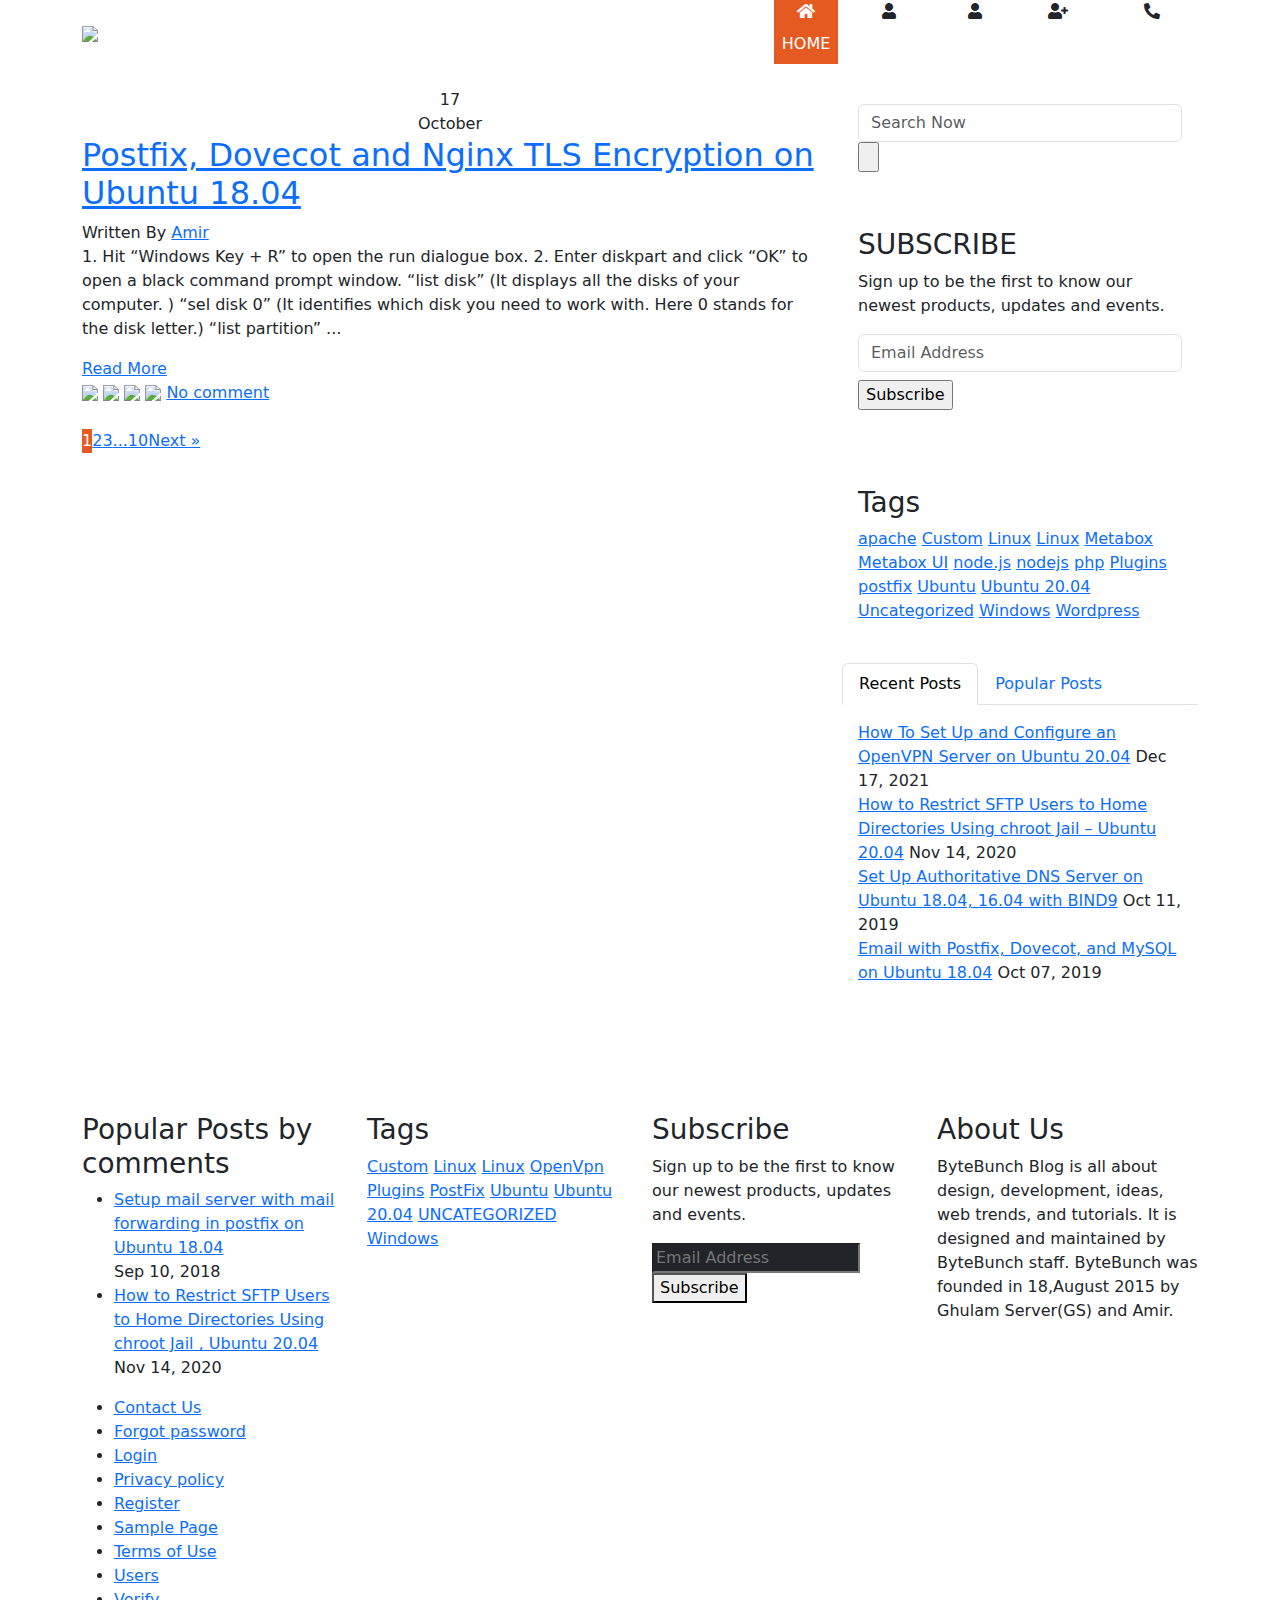
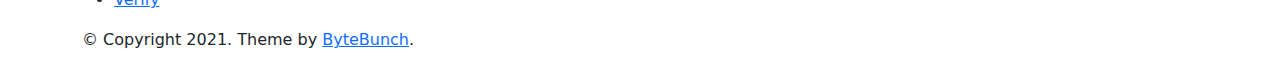
==== index.html @ 80b713b0 "Creating template all main pages..." ====
<!DOCTYPE html>
<html lang="en">
<head>
    <meta charset="UTF-8">
    <meta http-equiv="X-UA-Compatible" content="IE=edge">
    <meta name="viewport" content="width=device-width, initial-scale=1.0">
    <title>Byte Bunch - Just another WordPress site</title>
    <link rel="icon" href="images/favicon.png">
    <!-- Bootstrap Css -->
    <link href="https://cdn.jsdelivr.net/npm/bootstrap@5.1.3/dist/css/bootstrap.min.css" rel="stylesheet">
    <!-- Font Awesome -->
    <link rel="stylesheet" href="https://use.fontawesome.com/releases/v5.15.4/css/all.css">
    <!-- Custom Css -->
    <link rel="stylesheet" href="css/style.css">
</head>
<body>

    <!-------------------- Header Start -------------------->
    <header>
        <nav class="navbar navbar-expand-lg navbar-dark p-0">
          <div class="container">
            <a class="navbar-brand" href="index.html"><img src="images/logo.png"></a>
            <button
              class="navbar-toggler" type="button" data-bs-toggle="collapse"  data-bs-target="#navbarSupportedContent" aria-controls="navbarSupportedContent" aria-expanded="false" aria-label="Toggle navigation">
              <span class="navbar-toggler-icon"></span>
            </button>
            <div class="collapse navbar-collapse justify-content-end" id="navbarSupportedContent">
              <ul class="navbar-nav text-center">
                <li class="nav-item" style="background-color:#e55a21;">
                  <i class="fas fa-home text-white"></i>
                  <a class="nav-link active" aria-current="page" href="index.html">HOME</a>
                </li>
                <li class="nav-item">
                  <i class="fas fa-user"></i>
                  <a class="nav-link" aria-current="page" href="our-team.html">OUR TEAM</a>
                </li>
                <li class="nav-item">
                  <i class="fas fa-user"></i>
                  <a class="nav-link" aria-current="page" href="login.html">LOG IN</a>
                </li>
                <li class="nav-item">
                  <i class="fas fa-user-plus"></i>
                  <a class="nav-link" aria-current="page" href="register.html">REGISTER</a>
                </li>
                <li class="nav-item">
                  <i class="fas fa-phone-alt"></i>
                  <a class="nav-link" aria-current="page" href="contact.html">CONTACT</a>
                </li>
              </ul>
            </div><!--collapse navbar-collapse-->
          </div><!--container-->
        </nav>
    </header>
    <!-------------------- Header End -------------------->

    <!-------------------- Section Start -------------------->
    <section>
        <main>
            <div class="container">
                <div class="row my-4">
                    <div class="col-md-12">
                        <div class="row">
                            <div class="col-md-8">
                                <div class="content">
                                    <article class="bg-white mb-4">
                                        <div class="post-header">
                                            <div class="time text-center">
                                                <span class="date d-block">17</span>
                                                <span class="months">October</span>
                                            </div><!--time-->
                                            <div class="title">
                                                <h2>
                                                    <a href="">Postfix, Dovecot and Nginx TLS Encryption on Ubuntu 18.04</a>
                                                </h2>
                                                <span class="mb-3">Written By <a href="" class="link">Amir</a></span>
                                            </div><!--title-->
                                        </div><!--post-header-->
                                        <div class="post-content">
                                            <p>
                                                1. Hit “Windows Key + R” to open the run dialogue box. 2. Enter diskpart and click “OK” to open a black command prompt window. “list disk” (It displays all the disks of your computer. ) “sel disk 0” (It identifies which disk you need to work with. Here 0 stands for the disk letter.) “list partition” ...
                                            </p>
                                            <a href="" class="orange-btn">Read More</a>
                                        </div><!--post-content-->
                                        <div class="post-footer">
                                            <span class="facebook_share">
                                                <a href=""><img src="images/facebook_like.png"/></a>
                                            </span>
                                            <span class="twitter_share">
                                                <a href=""><img src="images/tweet.png"/></a>
                                            </span>
                                            <span class="linkedin_share hidden-xs">
                                                <a href=""><img src="images/linked_share.png"/></a>
                                            </span>
                                            <span class="google_share hidden-xs">
                                                <a href=""><img src="images/google-plus-icon.png"/></a>
                                            </span>
                                            <span class="post_comments">
                                                <a href="" class="link">No comment</a>
                                            </span>
                                        </div><!--post-footer-->
                                    </article>
                                    <div class="pagination mb-3">
                                        <span class="text-white" style="background-color:#e55a21;">1</span>
                                        <a href="">2</a>
                                        <a href="">3</a>
                                        <a href="">...</a>
                                        <a href="">10</a>
                                        <a href="">Next »</a>
                                    </div><!--pagination-->
                                </div><!--content-->
                            </div><!--col-md-8-->
                            <div class="col-md-4">
                                <aside class="sidebar">
                                    <div class="widget bg-white mb-4 p-3 widget_search">
                                        <form action="" method="post" style="margin-bottom:0;">
                                            <fieldset>
                                                <input type="text" name="search" class="form-control search" value="" placeholder="Search Now">
                                                <input class="search_button" type="submit" value="&nbsp;">
                                            </fieldset>
                                        </form>
                                    </div><!--widget-->
                                    <div class="widget bg-white mb-4 p-3 newsletter ">
                                        <h3 class="widget_title">SUBSCRIBE</h3>
                                        <form action="#" method="post" class="subscribe_form">
                                            <p>Sign up to be the first to know our newest products, updates and events.</p>
                                            <input type="email" value="" class="form-control mb-2" placeholder="Email Address" name="email" required>
                                            <input type="submit" class="subscribe" value="Subscribe">
                                            <div style="margin-top:20px;">
                                                <span class="ajax_loader d-none">
                                                    Processing... <img src="https://test.bytebunch.com/wp-content/themes/bbblog/images/loadingAnimation.gif" alt="" style="width: 100%;margin-top:5px;">
                                                </span>
                                                <span class="ajax_message"></span>
                                                </div>
                                        </form>
                                    </div><!--widget-->
                                    <div class="widget bg-white mb-4 p-3 tags">
                                        <h3 class="widget_title">Tags</h3>
                                        <div class="tagcloud">
                                            <a href="">apache</a>
                                            <a href="">Custom</a>
                                            <a href="">Linux</a>
                                            <a href="">Linux</a>
                                            <a href="">Metabox</a>
                                            <a href="">Metabox UI</a>
                                            <a href="">node.js</a>
                                            <a href="">nodejs</a>
                                            <a href="">php</a>
                                            <a href="">Plugins</a>
                                            <a href="">postfix</a>
                                            <a href="">Ubuntu</a>
                                            <a href="">Ubuntu 20.04</a>
                                            <a href="">Uncategorized</a>
                                            <a href="">Windows</a>
                                            <a href="">Wordpress</a>
                                        </div><!--tagcloud-->
                                    </div><!--widget-->
                                    <div class="widget mb-4 tabs">
                                        <ul class="nav nav-tabs" id="myTab" role="tablist">
                                            <li class="nav-item" role="presentation">
                                                <button class="nav-link active" id="home-tab" data-bs-toggle="tab" data-bs-target="#home" type="button" role="tab" aria-controls="home" aria-selected="true">Recent Posts</button>
                                            </li>
                                            <li class="nav-item" role="presentation">
                                                <button class="nav-link" id="profile-tab" data-bs-toggle="tab" data-bs-target="#profile" type="button" role="tab" aria-controls="profile" aria-selected="false">Popular Posts</button>
                                            </li>
                                        </ul>
                                        <div class="tab-content" id="myTabContent">
                                            <div class="tab-pane fade show active p-3" id="home" role="tabpanel" aria-labelledby="home-tab">
                                                <ul class="list-unstyled">
                                                    <li>
                                                        <div class="info">
                                                            <span class="widgettitle">
                                                                <a href="">How To Set Up and Configure an OpenVPN Server on Ubuntu 20.04</a>
                                                            </span>
                                                            <span class="post_meta">Dec 17, 2021</span>
                                                        </div><!--info-->
                                                    </li>
                                                    <li>
                                                        <div class="info">
                                                            <span class="widgettitle">
                                                                <a href="">How to Restrict SFTP Users to Home Directories Using chroot Jail – Ubuntu 20.04</a>
                                                            </span>
                                                            <span class="post_meta">Nov 14, 2020</span>
                                                        </div><!--info-->
                                                    </li>
                                                    <li>
                                                        <div class="info">
                                                            <span class="widgettitle">
                                                                <a href="">Set Up Authoritative DNS Server on Ubuntu 18.04, 16.04 with BIND9</a>
                                                            </span>
                                                            <span class="post_meta">Oct 11, 2019</span>
                                                        </div><!--info-->
                                                    </li>
                                                    <li>
                                                        <div class="info">
                                                            <span class="widgettitle">
                                                                <a href="">Email with Postfix, Dovecot, and MySQL on Ubuntu 18.04</a>
                                                            </span>
                                                            <span class="post_meta">Oct 07, 2019</span>
                                                        </div><!--info-->
                                                    </li>	      
                                                </ul>
                                            </div>
                                            <div class="tab-pane fade p-3" id="profile" role="tabpanel" aria-labelledby="profile-tab">
                                                <ul class="list-unstyled">
                                                    <li>
                                                        <div class="info">
                                                            <span class="widgettitle">
                                                                <a href="">How To Set Up and Configure an OpenVPN Server on Ubuntu 20.04</a>
                                                            </span>
                                                            <span class="post_meta">Dec 17, 2021</span>
                                                        </div><!--info-->
                                                    </li>
                                                    <li>
                                                        <div class="info">
                                                            <span class="widgettitle">
                                                                <a href="">How to Restrict SFTP Users to Home Directories Using chroot Jail – Ubuntu 20.04</a>
                                                            </span>
                                                            <span class="post_meta">Nov 14, 2020</span>
                                                        </div><!--info-->
                                                    </li>
                                                    <li>
                                                        <div class="info">
                                                            <span class="widgettitle">
                                                                <a href="">Set Up Authoritative DNS Server on Ubuntu 18.04, 16.04 with BIND9</a>
                                                            </span>
                                                            <span class="post_meta">Oct 11, 2019</span>
                                                        </div><!--info-->
                                                    </li>
                                                    <li>
                                                        <div class="info">
                                                            <span class="widgettitle">
                                                                <a href="">Email with Postfix, Dovecot, and MySQL on Ubuntu 18.04</a>
                                                            </span>
                                                            <span class="post_meta">Oct 07, 2019</span>
                                                        </div><!--info-->
                                                    </li>	      
                                                </ul>
                                            </div>
                                        </div><!--tab-content-->
                                    </div><!--widget-->
                                </aside>
                            </div><!--col-md-4-->
                        </div><!--row-->
                    </div><!--col-md-12-->
                </div><!--row-->
            </div><!--container-->
       </main>
    </section>
    <!-------------------- Section End -------------------->

    <!-------------------- Footer Start -------------------->
    <footer>
        <div class="container">
            <div class="row pt-5">
                <div class="col-md-3">
                    <h3>Popular Posts by comments</h3>
                     <div class="post">
                        <ul>
                            <li>
                                <span><a href="">Setup mail server with mail forwarding in postfix on Ubuntu 18.04</a></span> <br>
                                <span>Sep 10, 2018</span>
                            </li>
                            <li>
                                <span><a href="">How to Restrict SFTP Users to Home Directories Using chroot Jail , Ubuntu 20.04</a></span> <br>
                                <span>Nov 14, 2020</span>
                            </li>
                        </ul>
                    </div>
                </div><!--col-md-3-->
                <div class="col-md-3">
                    <h3>Tags</h3>
                    <div class="tags">
                        <a href="">Custom</a>
                        <a href="">Linux</a>
                        <a href="">Linux</a>
                        <a href="">OpenVpn</a>
                        <a href="">Plugins</a>
                        <a href="">PostFix</a>
                        <a href="">Ubuntu</a>
                        <a href="">Ubuntu 20.04</a>
                        <a href="">UNCATEGORIZED</a>
                        <a href="">Windows</a>
                    </div>
                </div><!--col-md-3-->
                <div class="col-md-3">
                    <h3>Subscribe</h3>
                    <p>Sign up to be the first to know our newest products, updates and events.</p>
                    <input type="text" placeholder="Email Address" class="bg-dark">
                    <button type="button" class="subscribe">Subscribe</button>
                </div><!--col-md-3-->
                <div class="col-md-3">
                    <h3>About Us</h3>
                    <p>
                        ByteBunch Blog is all about design, development, ideas, web trends, and tutorials. It is designed and maintained by ByteBunch staff. ByteBunch was founded in 18,August 2015 by Ghulam Server(GS) and Amir.
                    </p>
                </div><!--col-md-3-->
            </div><!--row-->
        </div><!--container-->
        
        <div class="copyright_text">
            <div class="container">
                <div class="footer_menu">
                    <ul>
                        <li><a href="contact.html">Contact Us</a></li>
                        <li><a href="forgot-password.html">Forgot password</a></li>
                        <li><a href="login.html">Login</a></li>
                        <li><a href="">Privacy policy</a></li>
                        <li><a href="register.html">Register</a></li>
                        <li><a href="">Sample Page</a></li>
                        <li><a href="">Terms of Use</a></li>
                        <li><a href="">Users</a></li>
                        <li><a href="">Verify</a></li>
                    </ul>
                </div><!--footer_menu-->
                <p style="font-size: 1rem; margin-top: 10px;">	
                    © Copyright 2021. Theme by 
                    <a href="https://bytebunch.com" target="_blank">ByteBunch</a>.
                </p>
            </div><!--container-->
        </div><!--copyright_text-->
    </footer>
    <!-------------------- Footer End -------------------->

    <script src="https://cdn.jsdelivr.net/npm/bootstrap@5.1.3/dist/js/bootstrap.bundle.min.js"></script>
    <script src="https://cdn.jsdelivr.net/npm/@popperjs/core@2.10.2/dist/umd/popper.min.js"></script>
    <script src="https://cdn.jsdelivr.net/npm/bootstrap@5.1.3/dist/js/bootstrap.min.js"></script>

</body>
</html>
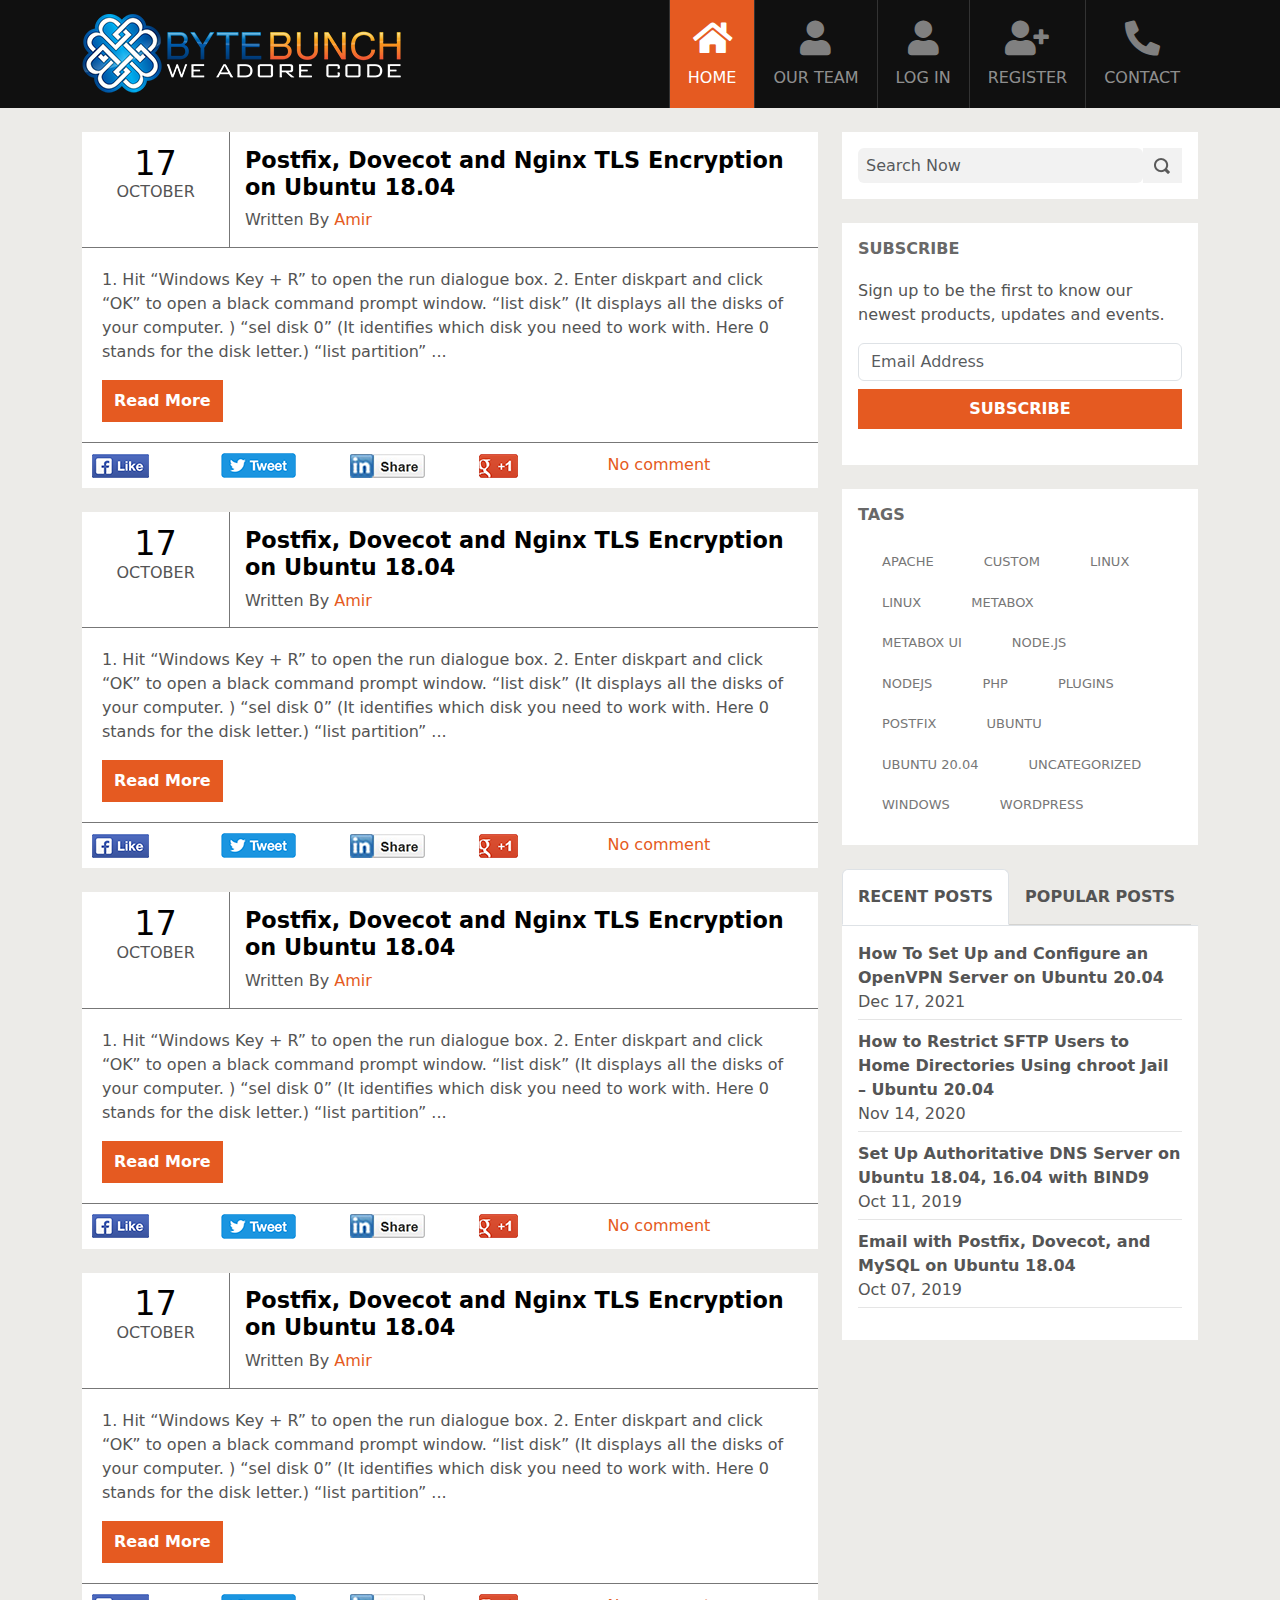
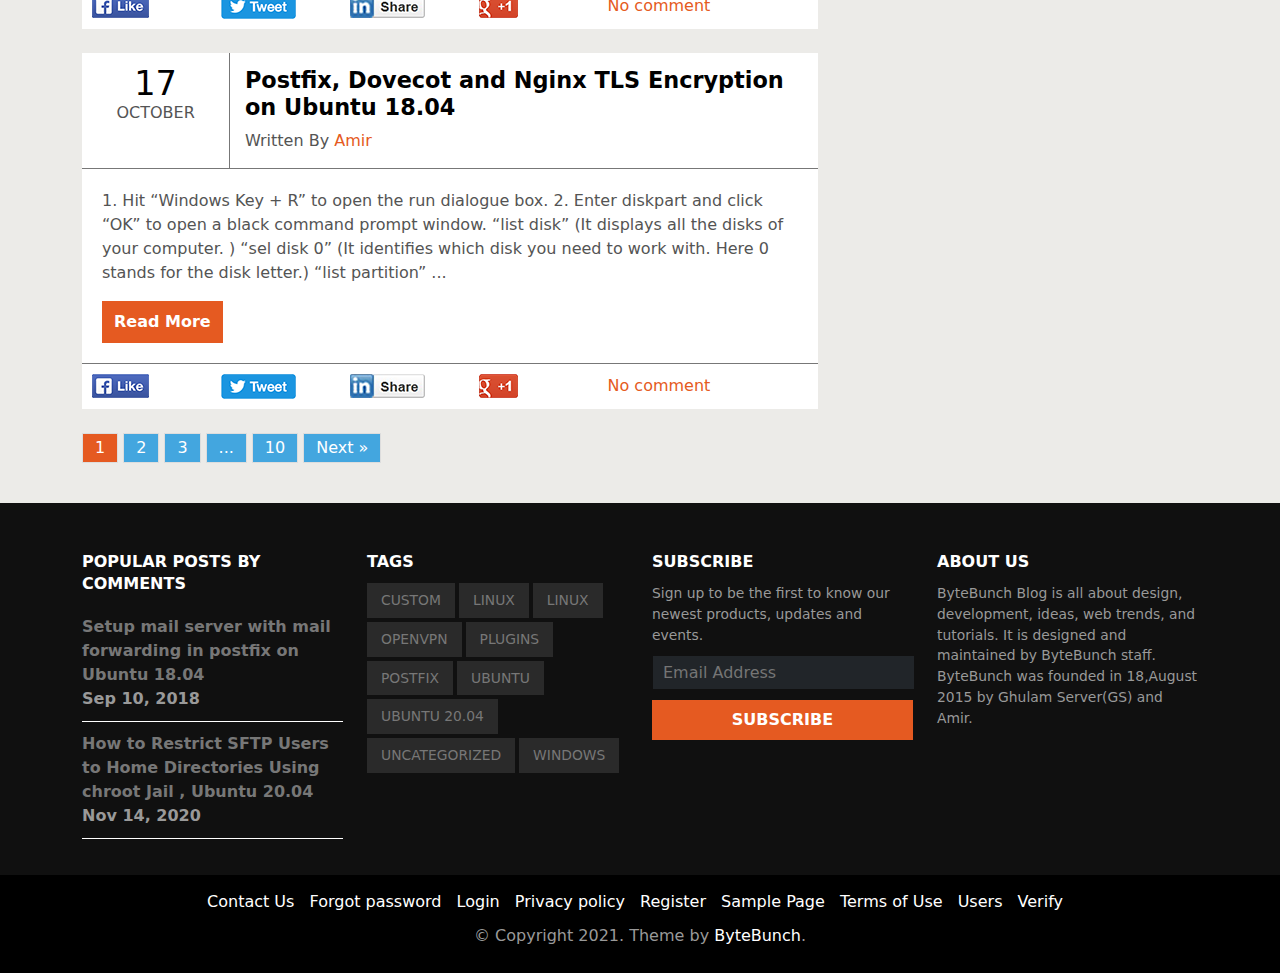
==== commit 3f64c634: "Update index.html" ====
--- a/index.html
+++ b/index.html
@@ -62,6 +62,154 @@
                         <div class="row">
                             <div class="col-md-8">
                                 <div class="content">
+                                    <article class="bg-white mb-4">
+                                        <div class="post-header">
+                                            <div class="time text-center">
+                                                <span class="date d-block">17</span>
+                                                <span class="months">October</span>
+                                            </div><!--time-->
+                                            <div class="title">
+                                                <h2>
+                                                    <a href="">Postfix, Dovecot and Nginx TLS Encryption on Ubuntu 18.04</a>
+                                                </h2>
+                                                <span class="mb-3">Written By <a href="" class="link">Amir</a></span>
+                                            </div><!--title-->
+                                        </div><!--post-header-->
+                                        <div class="post-content">
+                                            <p>
+                                                1. Hit “Windows Key + R” to open the run dialogue box. 2. Enter diskpart and click “OK” to open a black command prompt window. “list disk” (It displays all the disks of your computer. ) “sel disk 0” (It identifies which disk you need to work with. Here 0 stands for the disk letter.) “list partition” ...
+                                            </p>
+                                            <a href="" class="orange-btn">Read More</a>
+                                        </div><!--post-content-->
+                                        <div class="post-footer">
+                                            <span class="facebook_share">
+                                                <a href=""><img src="images/facebook_like.png"/></a>
+                                            </span>
+                                            <span class="twitter_share">
+                                                <a href=""><img src="images/tweet.png"/></a>
+                                            </span>
+                                            <span class="linkedin_share hidden-xs">
+                                                <a href=""><img src="images/linked_share.png"/></a>
+                                            </span>
+                                            <span class="google_share hidden-xs">
+                                                <a href=""><img src="images/google-plus-icon.png"/></a>
+                                            </span>
+                                            <span class="post_comments">
+                                                <a href="" class="link">No comment</a>
+                                            </span>
+                                        </div><!--post-footer-->
+                                    </article>
+                                    <article class="bg-white mb-4">
+                                        <div class="post-header">
+                                            <div class="time text-center">
+                                                <span class="date d-block">17</span>
+                                                <span class="months">October</span>
+                                            </div><!--time-->
+                                            <div class="title">
+                                                <h2>
+                                                    <a href="">Postfix, Dovecot and Nginx TLS Encryption on Ubuntu 18.04</a>
+                                                </h2>
+                                                <span class="mb-3">Written By <a href="" class="link">Amir</a></span>
+                                            </div><!--title-->
+                                        </div><!--post-header-->
+                                        <div class="post-content">
+                                            <p>
+                                                1. Hit “Windows Key + R” to open the run dialogue box. 2. Enter diskpart and click “OK” to open a black command prompt window. “list disk” (It displays all the disks of your computer. ) “sel disk 0” (It identifies which disk you need to work with. Here 0 stands for the disk letter.) “list partition” ...
+                                            </p>
+                                            <a href="" class="orange-btn">Read More</a>
+                                        </div><!--post-content-->
+                                        <div class="post-footer">
+                                            <span class="facebook_share">
+                                                <a href=""><img src="images/facebook_like.png"/></a>
+                                            </span>
+                                            <span class="twitter_share">
+                                                <a href=""><img src="images/tweet.png"/></a>
+                                            </span>
+                                            <span class="linkedin_share hidden-xs">
+                                                <a href=""><img src="images/linked_share.png"/></a>
+                                            </span>
+                                            <span class="google_share hidden-xs">
+                                                <a href=""><img src="images/google-plus-icon.png"/></a>
+                                            </span>
+                                            <span class="post_comments">
+                                                <a href="" class="link">No comment</a>
+                                            </span>
+                                        </div><!--post-footer-->
+                                    </article>
+                                    <article class="bg-white mb-4">
+                                        <div class="post-header">
+                                            <div class="time text-center">
+                                                <span class="date d-block">17</span>
+                                                <span class="months">October</span>
+                                            </div><!--time-->
+                                            <div class="title">
+                                                <h2>
+                                                    <a href="">Postfix, Dovecot and Nginx TLS Encryption on Ubuntu 18.04</a>
+                                                </h2>
+                                                <span class="mb-3">Written By <a href="" class="link">Amir</a></span>
+                                            </div><!--title-->
+                                        </div><!--post-header-->
+                                        <div class="post-content">
+                                            <p>
+                                                1. Hit “Windows Key + R” to open the run dialogue box. 2. Enter diskpart and click “OK” to open a black command prompt window. “list disk” (It displays all the disks of your computer. ) “sel disk 0” (It identifies which disk you need to work with. Here 0 stands for the disk letter.) “list partition” ...
+                                            </p>
+                                            <a href="" class="orange-btn">Read More</a>
+                                        </div><!--post-content-->
+                                        <div class="post-footer">
+                                            <span class="facebook_share">
+                                                <a href=""><img src="images/facebook_like.png"/></a>
+                                            </span>
+                                            <span class="twitter_share">
+                                                <a href=""><img src="images/tweet.png"/></a>
+                                            </span>
+                                            <span class="linkedin_share hidden-xs">
+                                                <a href=""><img src="images/linked_share.png"/></a>
+                                            </span>
+                                            <span class="google_share hidden-xs">
+                                                <a href=""><img src="images/google-plus-icon.png"/></a>
+                                            </span>
+                                            <span class="post_comments">
+                                                <a href="" class="link">No comment</a>
+                                            </span>
+                                        </div><!--post-footer-->
+                                    </article>
+                                    <article class="bg-white mb-4">
+                                        <div class="post-header">
+                                            <div class="time text-center">
+                                                <span class="date d-block">17</span>
+                                                <span class="months">October</span>
+                                            </div><!--time-->
+                                            <div class="title">
+                                                <h2>
+                                                    <a href="">Postfix, Dovecot and Nginx TLS Encryption on Ubuntu 18.04</a>
+                                                </h2>
+                                                <span class="mb-3">Written By <a href="" class="link">Amir</a></span>
+                                            </div><!--title-->
+                                        </div><!--post-header-->
+                                        <div class="post-content">
+                                            <p>
+                                                1. Hit “Windows Key + R” to open the run dialogue box. 2. Enter diskpart and click “OK” to open a black command prompt window. “list disk” (It displays all the disks of your computer. ) “sel disk 0” (It identifies which disk you need to work with. Here 0 stands for the disk letter.) “list partition” ...
+                                            </p>
+                                            <a href="" class="orange-btn">Read More</a>
+                                        </div><!--post-content-->
+                                        <div class="post-footer">
+                                            <span class="facebook_share">
+                                                <a href=""><img src="images/facebook_like.png"/></a>
+                                            </span>
+                                            <span class="twitter_share">
+                                                <a href=""><img src="images/tweet.png"/></a>
+                                            </span>
+                                            <span class="linkedin_share hidden-xs">
+                                                <a href=""><img src="images/linked_share.png"/></a>
+                                            </span>
+                                            <span class="google_share hidden-xs">
+                                                <a href=""><img src="images/google-plus-icon.png"/></a>
+                                            </span>
+                                            <span class="post_comments">
+                                                <a href="" class="link">No comment</a>
+                                            </span>
+                                        </div><!--post-footer-->
+                                    </article>
                                     <article class="bg-white mb-4">
                                         <div class="post-header">
                                             <div class="time text-center">
@@ -326,4 +474,4 @@
     <script src="https://cdn.jsdelivr.net/npm/bootstrap@5.1.3/dist/js/bootstrap.min.js"></script>
 
 </body>
-</html>+</html>
--- a/css/style.css
+++ b/css/style.css
@@ -0,0 +1,416 @@
+/******************** Typography css ********************/
+:root{
+    --white: #ffffff;
+    --black: #000000;
+    --blue: #43a6df;
+    --orange: #e55a21;
+    --gray: gray;
+    --light-white: #dddddd;
+    --light-white-1: #f2f2f2;
+    --light-white-2: #ecebe8;
+    --light-black: #1d1d1d;
+    --light-black-1: #101010;
+    --light-black-2: #2a2a2a;
+    --light-gray: #333333;
+    --light-gray-1: #555555;
+    --light-gray-2: #545454;
+    --light-gray-3: #686868;
+    --light-gray-4: #777777;
+    --light-gray-5: #999999;
+}
+
+.subscribe{
+    background-color: var(--orange);
+    width: 100%;
+    color: var(--white);
+    cursor: pointer;
+    font-weight: 700;
+    padding: 8px 32px;
+    text-transform: uppercase;
+    border: none;
+}
+.subscribe:hover{
+    background-color: var(--light-black);
+}
+.link{
+    color: var(--orange);
+    text-decoration: none;
+}
+.link:hover{
+    color: var(--black);
+}
+.orange-btn{
+    background: var(--orange);
+    text-decoration: none;
+    display: inline-block;
+    color: var(--white);
+    font-size: 1rem;
+    font-weight: 700;
+    padding: 9px 12px;
+    border: none;
+    margin-bottom: 20px;
+}
+.orange-btn:hover{
+    background: var(--black);
+    color: var(--white);
+}
+.forum_star{
+    color: var(--orange);
+}
+.main-heading{
+    font-size: 1.4rem;
+    font-weight: bold;
+    font-style: italic;
+}
+.navbar-brand{
+    display: contents;
+}
+
+/******************** Header css ********************/
+body{
+    background-color: var(--light-white-2);
+    color: var(--light-gray-2);
+}
+.navbar .container .collapse ul li{
+    border-left: 1px solid var(--light-gray);
+    padding: 10px;
+}
+.navbar .container .collapse ul li:hover{
+    background-color: var(--orange);
+}
+.navbar .container .collapse ul li i{
+    margin-top: 10px;
+    color: var(--gray);
+    font-size: 35px;
+}
+.navbar .container .collapse ul li:hover i, .navbar .container .collapse ul li:hover a{
+    color: var(--white);
+}
+
+/******************** Section css ********************/
+.post-header{
+    border-bottom: 1px solid var(--light-gray-4);
+    display: flex;
+}
+.post-header .time{
+    width: 20%;
+    height: 100px;
+    padding: 2%;
+}
+.post-header .title{
+    width: 80%;
+    border-left: 1px solid var(--light-gray-4);
+    padding: 2%;
+}
+.post-header .title h2{
+    font-size: 1.4em;
+    font-weight: bold;
+}
+.post-header .title h2 a{
+    color: var(--black);
+    text-decoration: none;
+}
+.post-header .title h2 a:hover{
+    color: var(--orange);
+}
+.post-header .months{
+    text-transform: uppercase;
+}
+.post-header .date{
+    color: var(--black);
+    font-size: 2.1em;
+    line-height: 1em;
+}
+.post-content{
+    padding-top: 20px;
+    padding-right: 20px;
+    padding-left: 20px;
+}
+.post-footer{
+    border-top: 1px solid var(--light-gray-4);
+    padding: 10px;
+    display: flex;
+}
+.post-footer span{
+    width: 18%;
+}
+.pagination span, .pagination a {
+    background-color: var(--blue);
+    border: 1px solid var(--light-white);
+    color: var(--white);
+    float: left;
+    line-height: 20px;
+    margin-right: 5px;
+    padding: 4px 12px;
+    text-decoration: none;
+}
+.pagination a:hover{
+    background: var(--orange);
+    color: var(--white);
+}
+.sidebar .widget_search input[type="text"] {
+    background: var(--light-white-1) none repeat scroll 0 0;
+    color: var(--light-gray-4);
+    float: left;
+    height: 16px;
+    padding: 10px 1% 9px 0;
+    text-indent: 8px;
+    width: 87%;
+    box-sizing: content-box;
+    border: none;
+}
+.sidebar .widget_search input[type="submit"] {
+    background-color: var(--light-white-1);
+    background-image: url(../images/search_icon.png);
+    background-position: center top;
+    background-repeat: no-repeat;
+    height: 35px;
+    border: none;
+    padding: 0;
+    transition: ease-in-out 0s ease 0s;
+    width: 12%;
+}
+.search_button:hover {
+    background-color: var(--orange);
+}
+.sidebar .widget_title {
+    color: var(--light-gray-3);
+    font-size: 1em;
+    font-weight: 700;
+    line-height: 20px;
+    margin-bottom: 1em;
+    text-transform: uppercase;
+    margin: 0 0 20px 0;
+}
+.tagcloud a {
+    color: var(--light-gray-4);
+    text-decoration: none;
+    display: inline-block;
+    font-size: 13px;
+    margin: 0 7px 7px 10px;
+    padding: 7px 14px;
+    text-transform: uppercase;
+}
+.sidebar .tagcloud a:hover {
+    color: var(--white);
+    background-color: var(--orange);
+}
+.sidebar .nav-tabs li {
+    border-bottom: 1px solid rgba(0, 0, 0, 0.1);
+}
+.sidebar .nav-tabs li .nav-link{
+    color: var(--light-gray-2);
+    padding: 15px;
+    font-size: 1rem;
+    font-weight: 600;
+    text-transform: uppercase;
+}
+.sidebar .tab-pane ul li {
+    border-bottom: 1px solid rgba(0, 0, 0, 0.1);
+    color: var(--light-gray-1);
+    list-style-type: none;
+    margin: 0 0 10px;
+    padding: 0 0 5px;
+}
+.tab-pane{
+    background-color: var(--white);
+}
+.widgettitle {
+    display: block;
+    font-weight: 600;
+}
+.widgettitle a {
+    color: var(--light-gray-1);
+    text-decoration: none;
+    font-weight: 700;
+}
+.widgettitle a:hover {
+    color: var(--orange);
+}
+
+/******************** Footer css ********************/
+footer, header{
+    background-color: var(--light-black-1);
+}
+footer .tags a{
+    background-color: var(--light-black-2);
+    font-size: 0.867em !important;
+    text-decoration: none;
+    color: var(--light-gray-4);
+    display: block;
+    float: left;
+    font-size: 0.9em;
+    margin: 0 4px 4px 0;
+    padding: 7px 14px;
+    text-transform: uppercase;
+}
+footer .tags a:hover{
+    background-color: var(--orange);
+    color: var(--white);
+}
+footer h3{
+    color: var(--white);
+    font-size: 1em;
+    font-weight: 700;
+    line-height: 22px;
+    margin: 0 0 10px 0;
+    text-transform: uppercase;
+}
+footer .post ul{
+    padding-left: 0;
+}
+footer .post ul li{
+    border-bottom: 1px solid var(--white);
+    list-style: none;
+    padding: 10px 0;
+}
+footer p{
+    color: var(--light-gray-5);
+    font-size: 0.867em;
+    margin-bottom: 10px;
+}
+footer .post ul li span{
+    font-weight: 600;
+    color: var(--light-gray-5);
+}
+footer .post ul li a{
+    text-decoration: none;
+    color: var(--light-gray-4);
+}
+footer .post ul li a:hover{
+    text-decoration: underline;
+}
+footer input{
+    background: var(--light-black-2) none repeat scroll 0 0;
+    border: 1px solid var(--light-black-1);
+    color: var(--light-gray-4);
+    display: block;
+    height: 16px;
+    margin: 0 0 10px;
+    padding: 9px 0 8px;
+    text-indent: 10px;
+    width: 100%;
+    box-sizing: content-box;
+}
+footer .copyright_text {
+    background-color: var(--black);
+    padding: 15px 0;
+    margin-top: 20px;
+    text-align: center;
+}
+footer .copyright_text ul {
+    margin: 0px;
+    padding: 0px;
+}
+footer .copyright_text ul li {
+    display: inline;
+    list-style-type: none;
+    margin-right: 10px;
+}
+footer .copyright_text a {
+    color: var(--white);
+    text-decoration: none;
+}   
+footer .copyright_text a:hover {
+    text-decoration: underline;
+} 
+
+/******************** Contact css ********************/
+.map{
+    position: relative;
+}
+.contact-section{
+    position: absolute;
+    top: 13%;
+    right: 5%;
+}
+
+/*************** Our Team Css *******************/
+.team{
+    border-radius: 50px 50px 0px 50px;
+    padding: 20px;
+    cursor: pointer;
+}
+.team:hover, .team.active{
+    background-color: var(--orange);
+    color: var(--white); 
+}
+.team:hover .social-links, .team.active .social-links{
+    background-color: var(--white);
+}
+.team:hover .social-links a, .team.active .social-links a{
+    color: var(--orange);
+}
+.team:hover .social-links a:hover{
+    color: var(--black);
+}
+.team .profile img{
+    width: 90px;
+    height: 95px;
+    margin-right: 10px;
+    border-radius: 50% 0 0 0;
+}
+.team .social-links{
+    background: var(--orange);
+    margin-top: 10px;
+    padding: 5px;
+}
+.team .social-links a{
+    margin: 0 10px;
+    color: var(--white);
+}
+.team .social-links a:hover{
+    color: var(--orange);
+}
+
+/******************** Media Query css ********************/
+@media only screen and (max-width: 990px) {
+    .navbar-brand img{
+        margin: 10px 0;
+        width: 50%;
+    }
+    header .navbar .collapse ul li{
+        text-align: left;
+        border-bottom: 1px solid var(--light-gray-4);
+        padding: 0;
+    }
+    header .navbar .collapse ul li a{
+        display: inline-block;
+        width: 80%;
+    }
+    .navbar .container .collapse ul li i{
+        margin: 0 10px;
+        font-size: 16px;
+    }
+    .post-header .title {
+        width: 80%;
+    }
+    .post-header .months {
+        text-transform: none;
+    }
+    .post-footer span {
+        width: 35%;
+    }
+    .hidden-xs{
+        display: none;
+    }
+    .abc{
+        margin: 20px 0;
+    }
+    .map{
+        display: none;
+    }
+    .contact-section{
+        position: unset;
+        margin: 20px 0;
+    }
+    footer h3{
+        margin-top: 10px;
+    }
+    .form-control{
+        width: 100% !important;
+    }
+    .search{
+        width: 85% !important;
+    }
+}